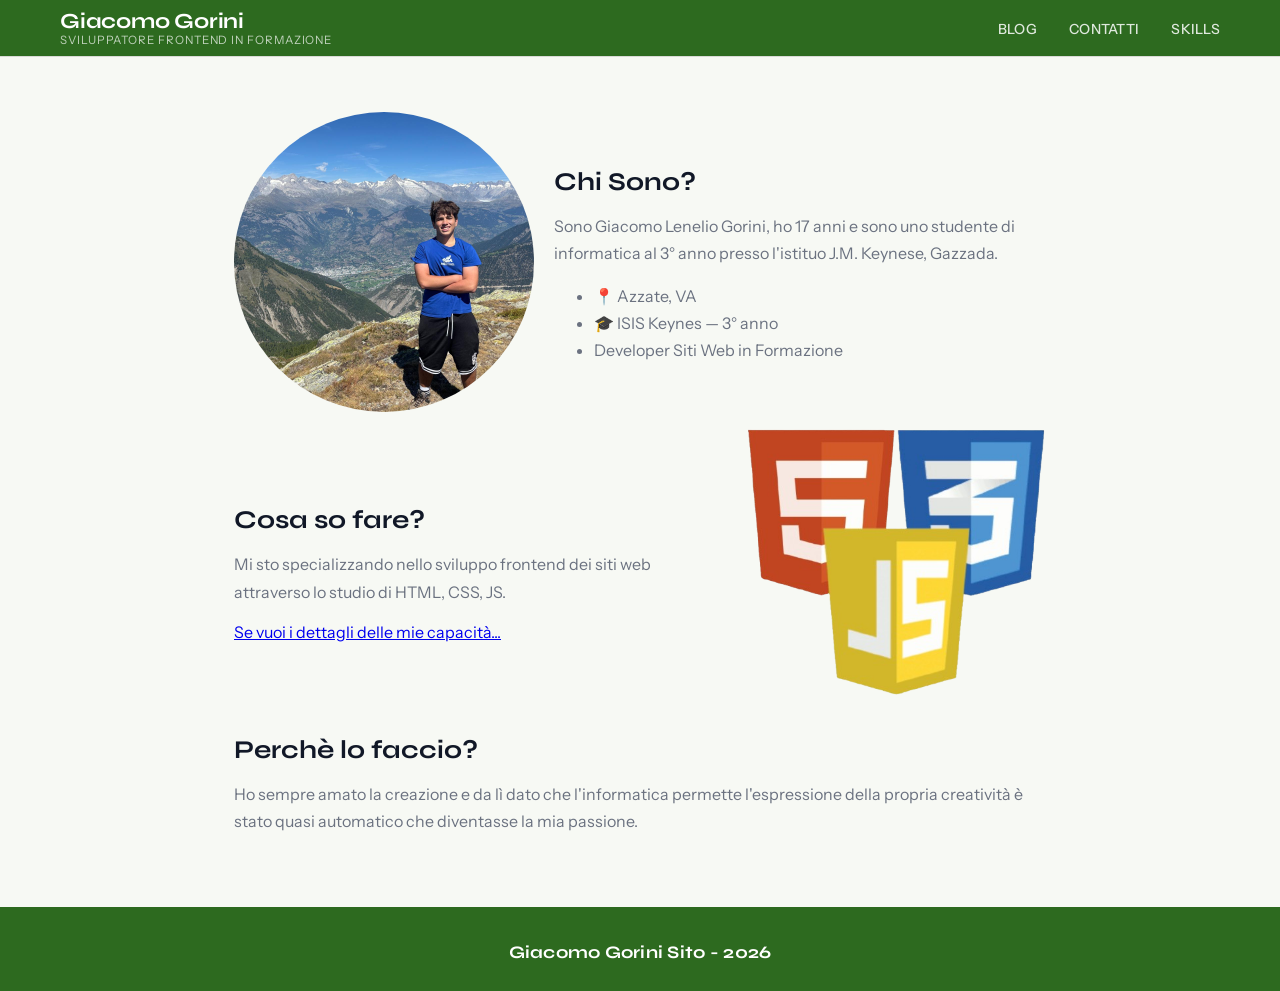
==== index.html @ 0b1ab7aa "primo upload" ====
<!DOCTYPE html>
<html lang="en">

<head>
    <meta charset="UTF-8">
    <meta name="viewport" content="width=device-width, initial-scale=1.0">
    <title>Giacomo Gorini Site</title>
    <link rel="stylesheet" href="../css/layout.css">
    <link rel="stylesheet" href="../css/home.css">
</head>

<body>
    <header>
        <div>
            <h1><a id="home" href="index.html">Giacomo Gorini</a></h1>
            <h4>Sviluppatore frontend in formazione</h4>
        </div>
        <ul>
            <li><a class="link" href="blog.html">BLOG</a></li>
            <li><a class="link" href="contatti.html">CONTATTI</a></li>
            <li><a class="link" href="skills.html">SKILLS</a></li>
        </ul>
    </header>
    <div id="wrapper">
        <main>
            <section id="whoiam">
                <img src="../img/img_me.jpeg" alt="Foto Giacomo Gorini" id="profilo">
                <div>
                    <h2>Chi Sono?</h2>
                    <p>Sono Giacomo Lenelio Gorini, ho 17 anni e sono uno studente di informatica al 3° anno presso
                        l'istituo J.M. Keynese, Gazzada.</p>
                    <ul>
                        <li>📍 Azzate, VA</li>
                        <li>🎓 ISIS Keynes — 3° anno</li>
                        <li>Developer Siti Web in Formazione</li>
                    </ul>
                </div>
            </section>
            <section id="whatcanido">
                <div>
                    <h2>Cosa so fare?</h2>
                    <p>Mi sto specializzando nello sviluppo frontend dei siti web attraverso lo studio di HTML, CSS, JS.
                    </p>
                    <a class="link_page" href="skills.html">Se vuoi i dettagli delle mie capacità...</a>
                </div>
                <img src="../img/259-2591611_documentación-https-developer-mozilla-html-css-js-png-removebg-preview.png" alt="Foto html-css-js">
            </section>
            <section id="why">
                <h2>Perchè lo faccio?</h2>
                <p>Ho sempre amato la creazione e da lì dato che l'informatica permette l'espressione della propria
                    creatività è stato quasi automatico che diventasse la mia passione.</p>
            </section>
        </main>
    </div>
    <footer>
        <h2>Giacomo Gorini Sito - <time datetime="2026">2026</time></h2>
    </footer>
</body>

</html>
---- css/layout.css ----
@import url('https://fonts.googleapis.com/css2?family=Syne:wght@400;500;700&family=Instrument+Sans:wght@400;500&display=swap');

:root {
    --sfondo: #f7f9f4;
    --accento-primario: #2d6a1f;
    --accento-hover: #ffffff;
    --testo: #111827;
    --testo-secondario: #6B7280;
    --bordo: rgba(45, 106, 31, 0.15);
    --header-h: 72px;
}

*, *::before, *::after {
    box-sizing: border-box;
}

html, body {
    margin: 0;
    padding: 0;
    height: 100%;
}

body {
    display: flex;
    flex-direction: column;
    background-color: var(--sfondo);
    font-family: 'Instrument Sans', sans-serif;
    color: var(--testo);
}


header {
    position: sticky;
    top: 0;
    z-index: 100;
    display: flex;
    flex-direction: row;
    justify-content: space-between;
    align-items: center;
    background-color: var(--accento-primario);
    padding: 10px 60px;
    height: var(--header-h);
    box-shadow: 0 1px 0 rgba(0,0,0,0.12);
}

header > div {
    display: flex;
    flex-direction: column;
    gap: 0;
    margin: 0;
    color: var(--accento-hover);
}

header > div h1,
header > div h4 {
    margin: 0;
    padding: 0;
    line-height: 1.1;
}

h1 {
    color: var(--accento-hover);
    font-family: 'Syne', sans-serif;
    font-size: 1.35rem;
    font-weight: 700;
    letter-spacing: -0.01em;
}

header > div h4 {
    font-family: 'Instrument Sans', sans-serif;
    font-size: 0.72rem;
    font-weight: 400;
    letter-spacing: 0.08em;
    text-transform: uppercase;
    opacity: 0.7;
}


header > ul {
    display: flex;
    flex-direction: row;
    align-items: center;
    gap: 32px;
    list-style: none;
    margin: 0;
    padding: 0;
}

header > ul a {
    font-family: 'Instrument Sans', sans-serif;
    font-size: 0.875rem;
    font-weight: 500;
    letter-spacing: 0.02em;
    color: rgba(255,255,255,0.85);
    text-decoration: none;
    position: relative;
    transition: color 0.2s ease;
}

header > ul a::after {
    content: '';
    position: absolute;
    left: 0;
    bottom: -3px;
    width: 0;
    height: 1.5px;
    background-color: #ffffff;
    transition: width 0.2s ease;
}

header > ul a:hover {
    color: #ffffff;
}

header > ul a:hover::after {
    width: 100%;
}


#home {
    text-decoration: none;
    color: var(--accento-hover);
    transition: opacity 0.2s ease;
}

#home:hover {
    opacity: 0.85;
}


#wrapper {
    flex: 1;
    width: 100%;
    max-width: 860px;
    margin: 0 auto;
    padding: 56px 24px;
}



footer {
    flex-shrink: 0;
    display: flex;
    flex-direction: row;
    justify-content: center;
    align-items: center;
    background-color: var(--accento-primario);
    color: rgba(255,255,255,0.7);
    padding: 20px 48px;
    font-size: 0.8rem;
    letter-spacing: 0.02em;
}

footer ul {
    display: flex;
    flex-direction: row;
    gap: 24px;
    list-style: none;
    margin: 0;
    padding: 0;
}

footer a {
    color: rgba(255,255,255,0.7);
    text-decoration: none;
    transition: color 0.2s ease;
}

footer a:hover {
    color: #ffffff;
}

footer>h2{
    font-family: 'Syne', sans-serif;
    font-size: 1.1rem;
    font-weight: 700;
    color: var(--accento-hover);
    margin-bottom: 8px;
}

h2 {
    font-family: 'Syne', sans-serif;
    font-size: 1.6rem;
    font-weight: 700;
    color: var(--testo);
    margin-bottom: 8px;
}

p, li {
    color: var(--testo-secondario);
    line-height: 1.7;
}

@media (max-width: 640px) {
    header {
        padding: 0 20px;
    }

    header > ul {
        gap: 18px;
    }

    header > div h1 {
        font-size: 1.1rem;
    }

    #wrapper {
        padding: 36px 20px;
    }

    footer {
        flex-direction: column;
        gap: 12px;
        padding: 20px;
        text-align: center;
    }
}
---- css/home.css ----
img {
    width: 300px;
    height: 300px;
    object-fit: cover;
}

#profilo{
    width: 300px;
    height: 300px;
    border-radius: 50%;
    object-fit: cover;
}

#whoiam,#whatcanido {
    display: flex;
    gap: 20px;
    flex-direction: row;
    justify-content: space-around;
    align-items: center;
}
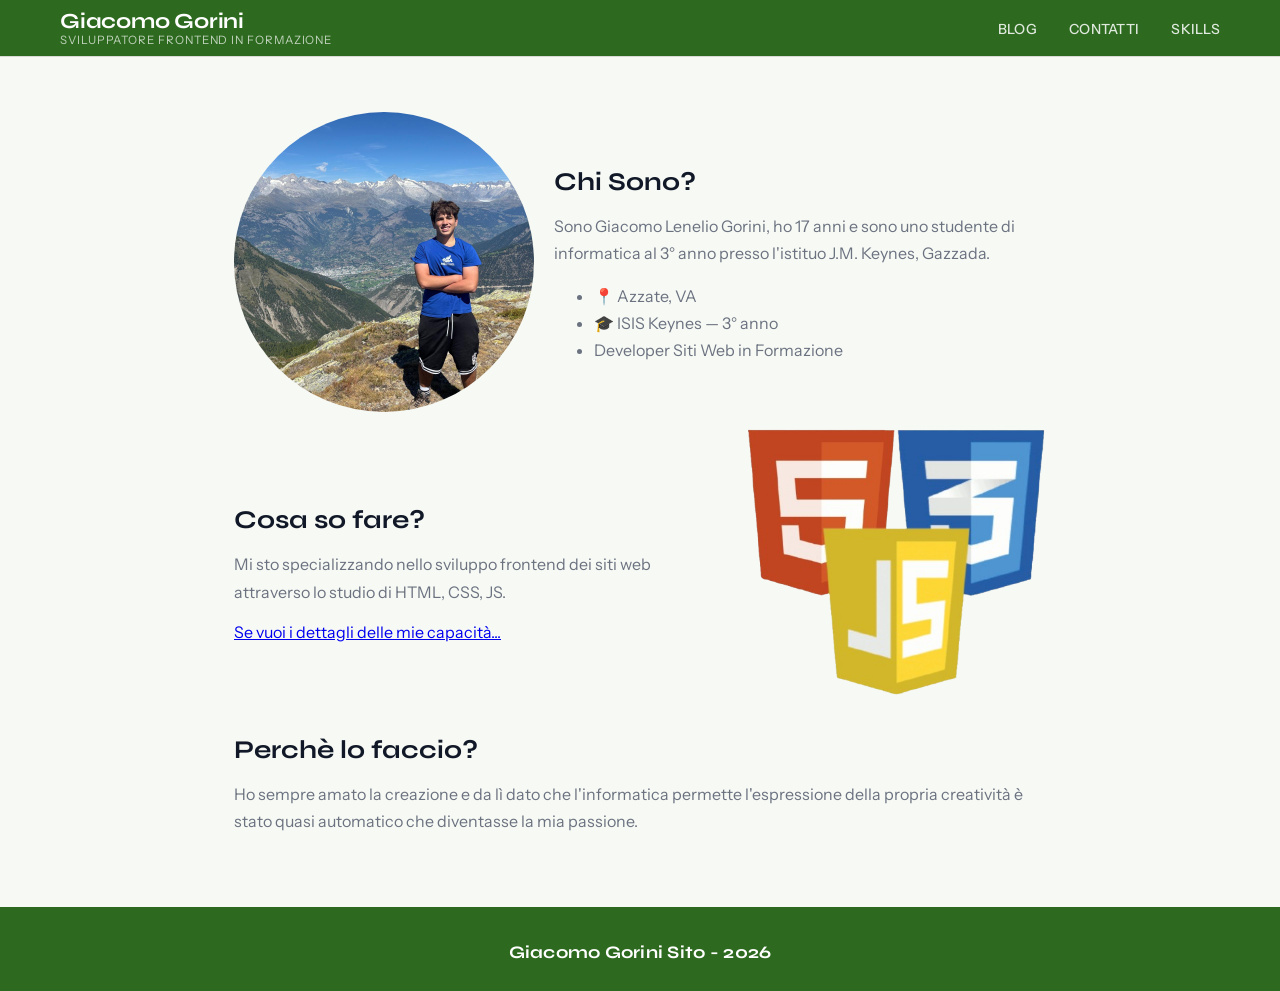
==== commit 3aca5912: "cambio keynese" ====
--- a/index.html
+++ b/index.html
@@ -5,8 +5,8 @@
     <meta charset="UTF-8">
     <meta name="viewport" content="width=device-width, initial-scale=1.0">
     <title>Giacomo Gorini Site</title>
-    <link rel="stylesheet" href="../css/layout.css">
-    <link rel="stylesheet" href="../css/home.css">
+    <link rel="stylesheet" href="css/layout.css">
+    <link rel="stylesheet" href="css/home.css">
 </head>
 
 <body>
@@ -16,19 +16,19 @@
             <h4>Sviluppatore frontend in formazione</h4>
         </div>
         <ul>
-            <li><a class="link" href="blog.html">BLOG</a></li>
-            <li><a class="link" href="contatti.html">CONTATTI</a></li>
-            <li><a class="link" href="skills.html">SKILLS</a></li>
+            <li><a class="link" href="pages/blog.html">BLOG</a></li>
+            <li><a class="link" href="pages/contatti.html">CONTATTI</a></li>
+            <li><a class="link" href="pages/skills.html">SKILLS</a></li>
         </ul>
     </header>
     <div id="wrapper">
         <main>
             <section id="whoiam">
-                <img src="../img/img_me.jpeg" alt="Foto Giacomo Gorini" id="profilo">
+                <img src="img/img_me.jpeg" alt="Foto Giacomo Gorini" id="profilo">
                 <div>
                     <h2>Chi Sono?</h2>
                     <p>Sono Giacomo Lenelio Gorini, ho 17 anni e sono uno studente di informatica al 3° anno presso
-                        l'istituo J.M. Keynese, Gazzada.</p>
+                        l'istituo J.M. Keynes, Gazzada.</p>
                     <ul>
                         <li>📍 Azzate, VA</li>
                         <li>🎓 ISIS Keynes — 3° anno</li>
@@ -41,9 +41,9 @@
                     <h2>Cosa so fare?</h2>
                     <p>Mi sto specializzando nello sviluppo frontend dei siti web attraverso lo studio di HTML, CSS, JS.
                     </p>
-                    <a class="link_page" href="skills.html">Se vuoi i dettagli delle mie capacità...</a>
+                    <a class="link_page" href="pages/skills.html">Se vuoi i dettagli delle mie capacità...</a>
                 </div>
-                <img src="../img/259-2591611_documentación-https-developer-mozilla-html-css-js-png-removebg-preview.png" alt="Foto html-css-js">
+                <img src="img/259-2591611_documentación-https-developer-mozilla-html-css-js-png-removebg-preview.png" alt="Foto html-css-js">
             </section>
             <section id="why">
                 <h2>Perchè lo faccio?</h2>
